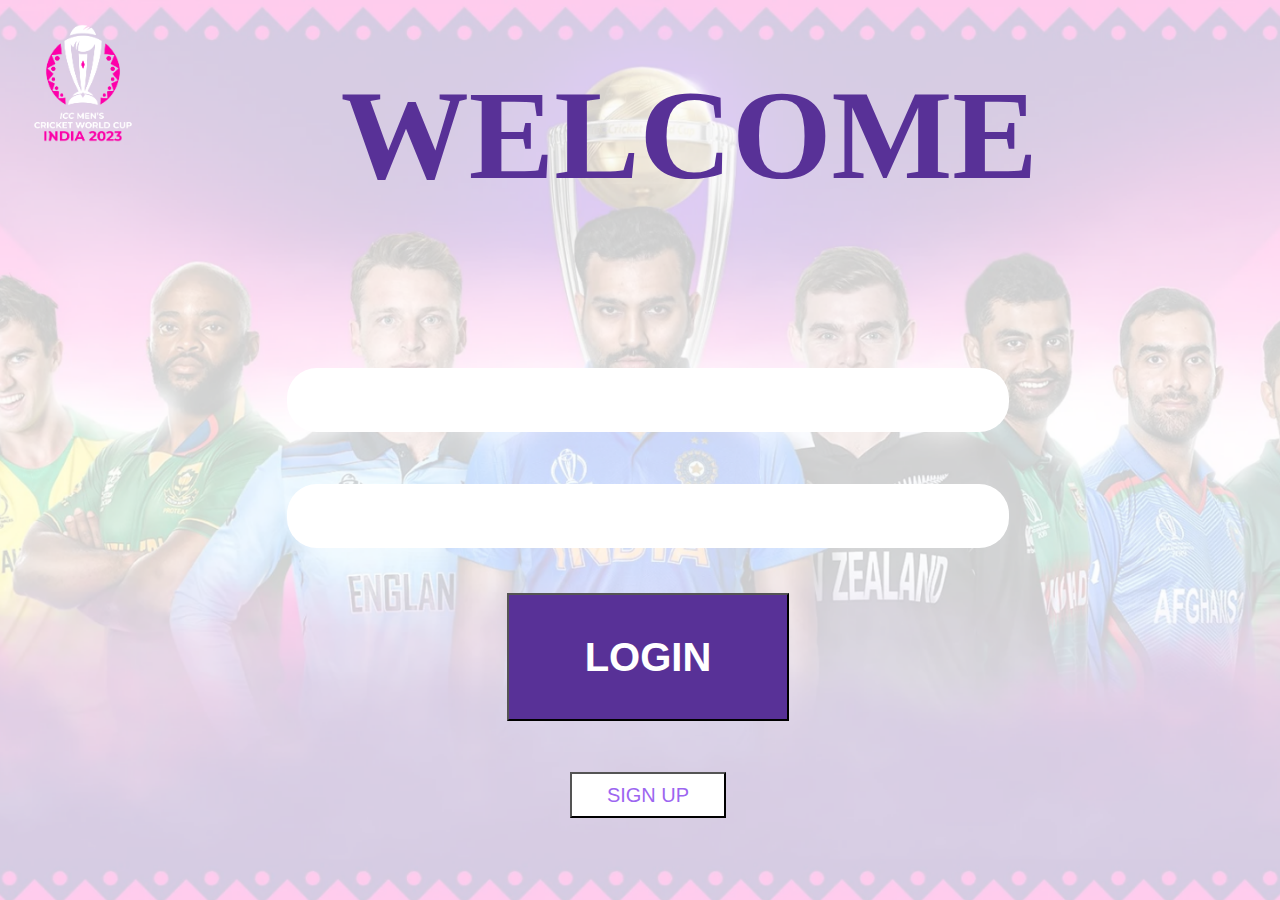
==== welcome.html @ 6f11b80f "final code upload" ====
<!DOCTYPE html>
<html lang="en">
<head>
    <meta charset="UTF-8">
    <meta name="viewport" content="width=device-width, initial-scale=1.0">
    <title>WELCOME</title>
    <link rel="stylesheet" href="welcome.css">
</head>
<body>
    <nav>
        <div id="logoandwelcome">
            <img src="./assets/logo main.png" alt="icc logo" id="logo">
            <h1 id="welcome">WELCOME</h1>
        </div>
    </nav>
    <main>
        <div id="input">
            <form action="submit" placeholder="USERNAME" id="username"></form>
            <form action="submit" placeholder="PASSWORD" id="password"></form>
        </div>
        <div id="buttons">
            <button id="login">LOGIN</button>
            <button id="signup">SIGN UP</button>
        </div>
        <script src="welcome.js"></script>
    </main>

</body>
</html>
---- welcome.css ----
body {
    background-image: url("./assets/heckthonbg2.png");
    background-size: cover;
    position: relative;
    background-repeat: no-repeat;
}
#logoandwelcome{
    display: flex;
    height: 40vh;
    width: 100vw;

}
#logo{
    width: 150px;
    height: 150px;
}

#welcome{
    color: #583197;
    font-size: 128px;
    font-style: normal;
    font-weight: 700;
    line-height: normal;
    margin: 0px 0px 0px 0px;
    position: absolute;
    top: 6vh;
    left: 26vw;
}
#input{
    height: 20vh;
    width: 100vw;
    display: flex;
    flex-direction: column;
    align-items: center;
    justify-content: space-between;
}
#username{
    width: 722px;
    height: 64.229px;
    border-radius: 30px;
    background: white;
    color: #9C66F0;
    font-size: 20px;
    font-style: normal;
    font-weight: 400;
    line-height: normal;
}
#password{
    width: 722px;
    height: 64.229px;
    border-radius: 30px;
    background: white;
    color: #9C66F0;
    font-size: 20px;
    font-style: normal;
    font-weight: 400;
    line-height: normal;
}
#buttons{
    height: 25vh;
    width: 100vw;
    display: flex;
    flex-direction: column;
    align-items: center;
    justify-content: space-between;
    margin-top: 5vh;
}
#login{
    width: 282px;
    height: 128px;
    background-color: #583197;
    color: #FFF;
    font-size: 40px;
    font-style: normal;
    font-weight: 700;
    line-height: normal;
}
#signup{
    width: 156px;
    height: 46px;
    background-color: white;
    color: #9C66F0;
    font-size: 20px;
    font-style: normal;
    font-weight: 400;
    line-height: normal;

}
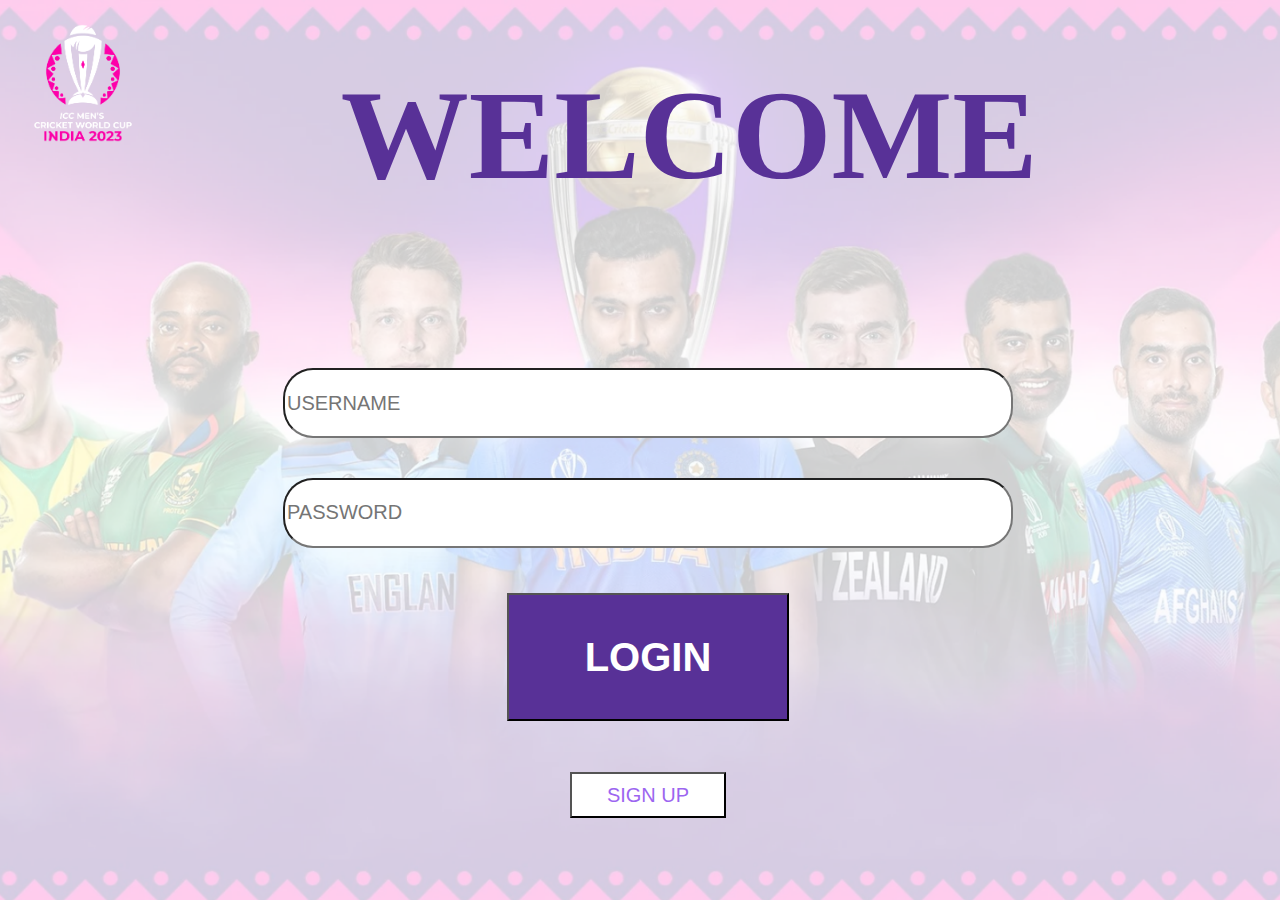
==== commit 9ff5c7fa: "Update welcome.html" ====
--- a/welcome.html
+++ b/welcome.html
@@ -15,8 +15,8 @@
     </nav>
     <main>
         <div id="input">
-            <form action="submit" placeholder="USERNAME" id="username"></form>
-            <form action="submit" placeholder="PASSWORD" id="password"></form>
+            <input action="submit" placeholder="USERNAME" id="username"/>
+            <input action="submit" placeholder="PASSWORD" id="password"/>
         </div>
         <div id="buttons">
             <button id="login">LOGIN</button>
@@ -26,4 +26,4 @@
     </main>
 
 </body>
-</html>+</html>
